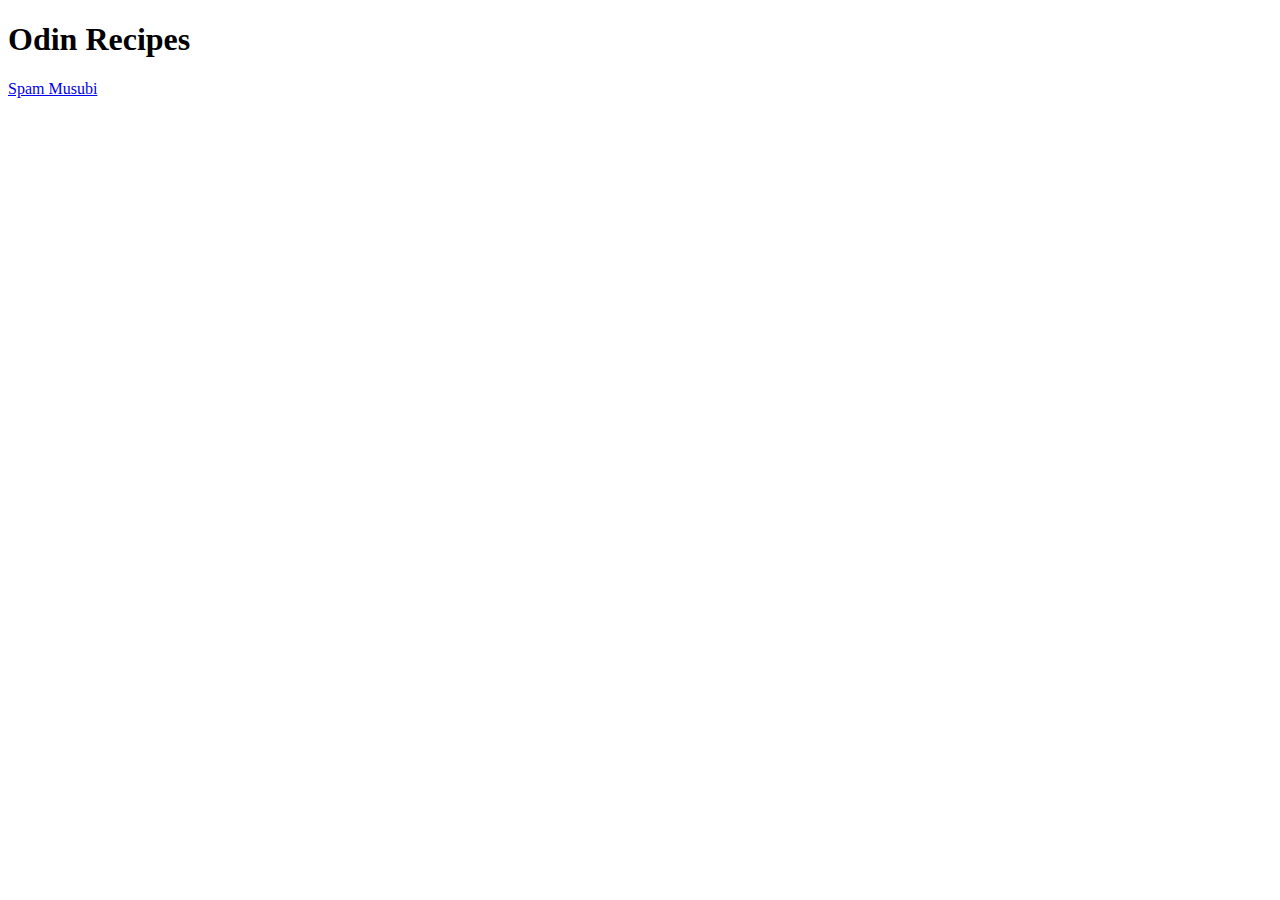
==== index.html @ fedb9f14 "added base for home and spam musubi" ====
<!DOCTYPE html>
<html lang="en">
<head>
    <meta charset="UTF-8">
    <meta name="viewport" content="width=device-width, initial-scale=1.0">
    <title>Odin Recipes</title>
</head>
<body>
    <h1>Odin Recipes</h1>
    <a href="recipes/spam-musubi.html">Spam Musubi</a>
</body>
</html>
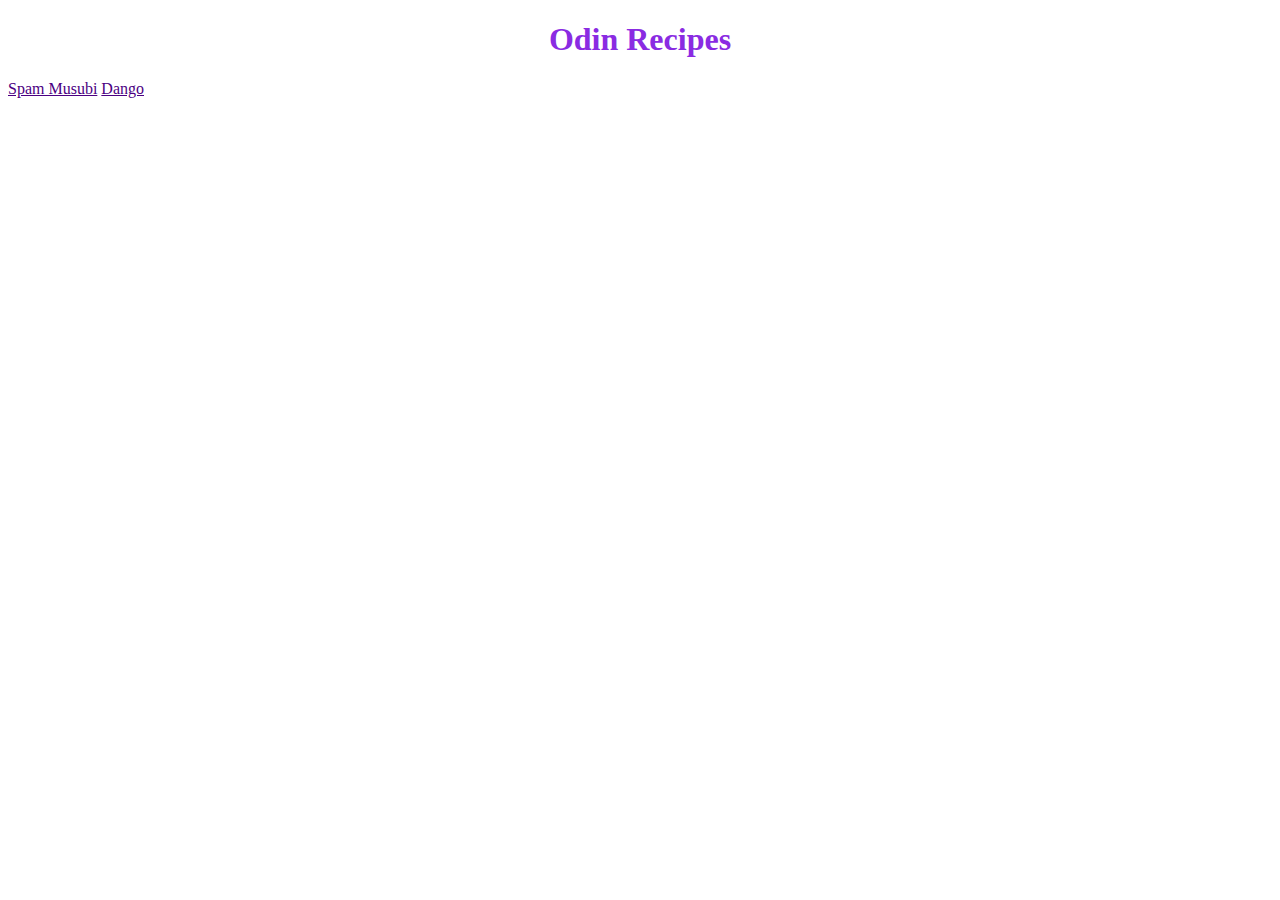
==== commit f903c4bb: "added a stylesheet" ====
--- a/index.html
+++ b/index.html
@@ -3,10 +3,12 @@
 <head>
     <meta charset="UTF-8">
     <meta name="viewport" content="width=device-width, initial-scale=1.0">
+    <link rel="stylesheet" href="style.css">
     <title>Odin Recipes</title>
 </head>
 <body>
-    <h1>Odin Recipes</h1>
-    <a href="recipes/spam-musubi.html">Spam Musubi</a>
+    <h1 class="header">Odin Recipes</h1>
+    <a href="recipies/spam-musubi.html" class="link">Spam Musubi</a>
+    <a href="recipies/dango.html" class="link">Dango</a>
 </body>
 </html>--- a/style.css
+++ b/style.css
@@ -0,0 +1,8 @@
+.link {
+    color:indigo;
+}
+
+.header{
+    color:blueviolet;
+    text-align:center;
+}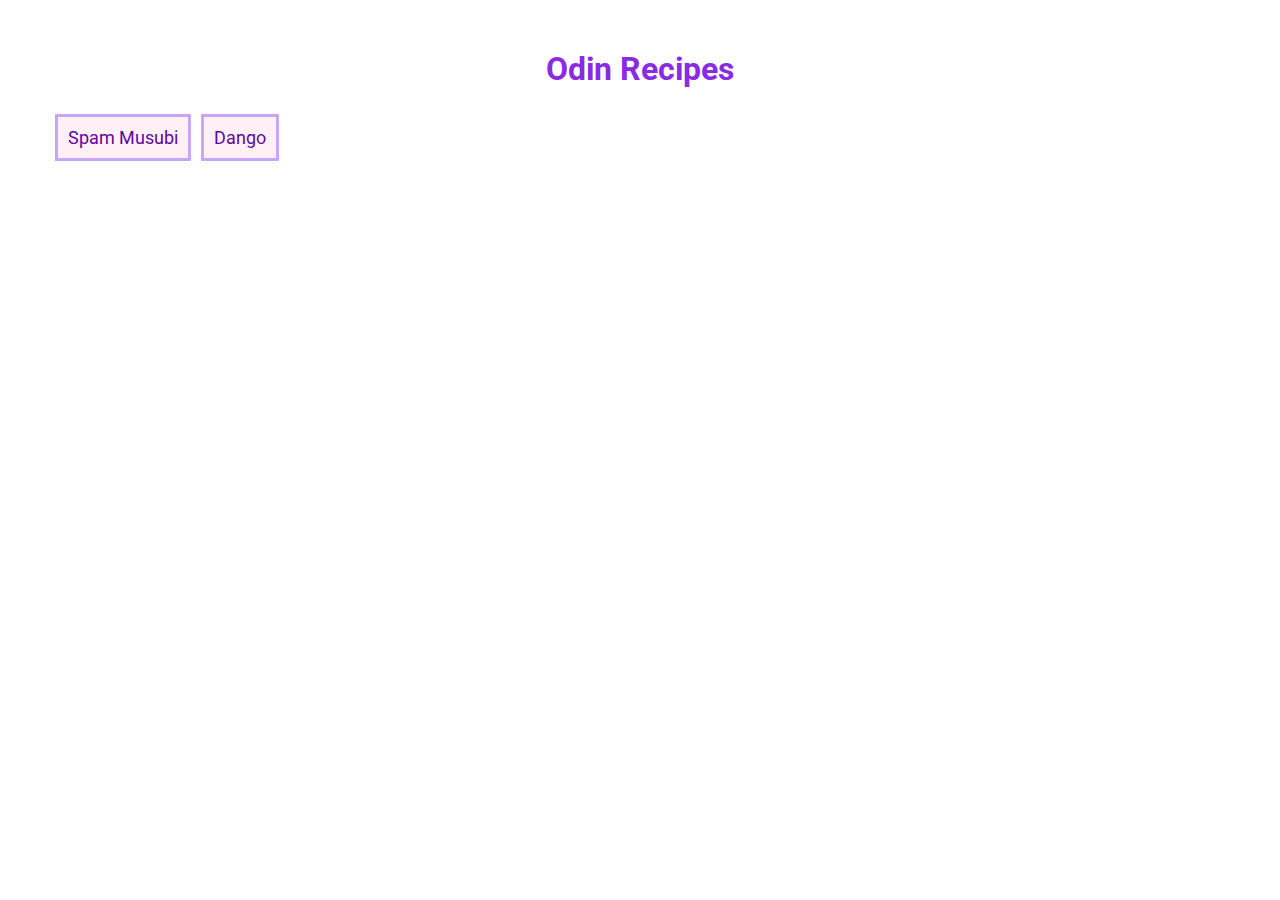
==== commit 79277985: "even more styling -- the nav and added a new font" ====
--- a/index.html
+++ b/index.html
@@ -4,11 +4,16 @@
     <meta charset="UTF-8">
     <meta name="viewport" content="width=device-width, initial-scale=1.0">
     <link rel="stylesheet" href="style.css">
+    <link rel="preconnect" href="https://fonts.googleapis.com">
+    <link rel="preconnect" href="https://fonts.gstatic.com" crossorigin>
+    <link href="https://fonts.googleapis.com/css2?family=Roboto:ital,wght@0,100..900;1,100..900&display=swap" rel="stylesheet">
     <title>Odin Recipes</title>
 </head>
 <body>
     <h1 class="header">Odin Recipes</h1>
-    <a href="recipies/spam-musubi.html" class="link">Spam Musubi</a>
-    <a href="recipies/dango.html" class="link">Dango</a>
+    <div class="nav">
+        <a href="recipies/spam-musubi.html" class="link">Spam Musubi</a>
+        <a href="recipies/dango.html" class="link">Dango</a>
+    </div>
 </body>
 </html>--- a/style.css
+++ b/style.css
@@ -1,8 +1,27 @@
+body{
+    font-family:"Roboto", sans-serif;
+    margin: 50px;
+}
+
 .link {
-    color:indigo;
+    font-size: 18px;
+    color:rgb(95, 6, 158);
+    text-decoration:none;
 }
 
 .header{
     color:blueviolet;
     text-align:center;
+}
+
+.nav{
+    display:flex;
+}
+
+a{
+    display:block;
+    padding:10px;
+    border:3px solid rgb(200, 165, 245);
+    background-color:lavenderblush;
+    margin:5px;
 }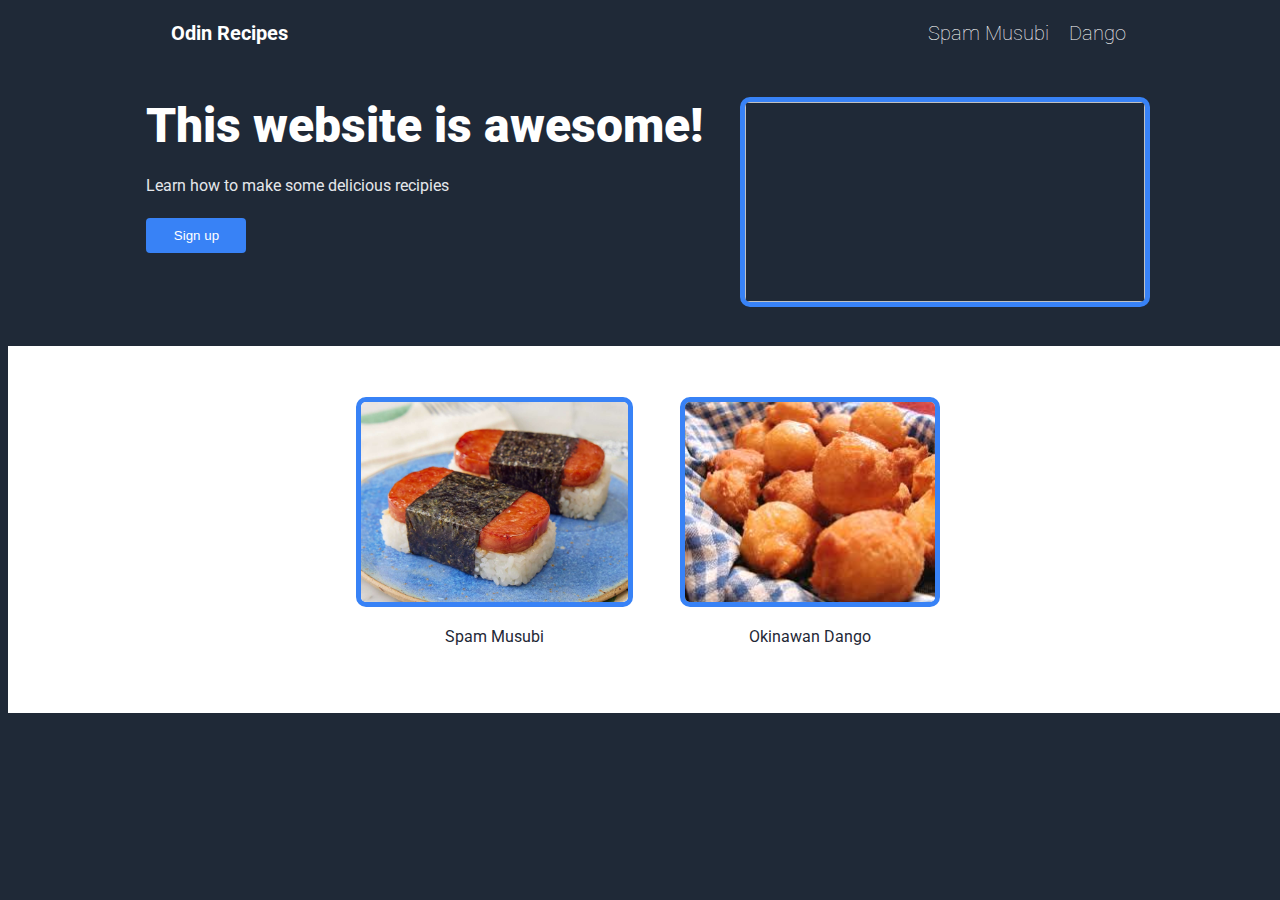
==== commit b6550f91: "styling for the home page" ====
--- a/index.html
+++ b/index.html
@@ -10,10 +10,30 @@
     <title>Odin Recipes</title>
 </head>
 <body>
-    <h1 class="header">Odin Recipes</h1>
-    <div class="nav">
-        <a href="recipies/spam-musubi.html" class="link">Spam Musubi</a>
-        <a href="recipies/dango.html" class="link">Dango</a>
+    <div class="container-fluid">
+        <h1 class="header">Odin Recipes</h1>
+        <div class="nav">
+            <h1 class="link"><a href="recipies/spam-musubi.html" class="link">Spam Musubi</a></h1>
+            <h1 class="link"><a href="recipies/dango.html" class="link">Dango</a></h1>
+        </div>
+    </div>
+    <div class="intro">
+        <div class="text">
+            <h2>This website is awesome!</h2>
+            <p>Learn how to make some delicious recipies</p>
+            <button>Sign up</button>
+        </div>
+        <img class="img" width="400">
+    </div>
+    <div class="images">
+        <span class="spam">
+            <img class="img" src="imgs/spam-img.jpg">
+            <p class="label">Spam Musubi</p>
+        </span>
+        <span class="dango">
+            <img class="img" src="imgs/dango-img.jpeg">
+            <p class="label">Okinawan Dango</p>
+        </span>
     </div>
 </body>
 </html>--- a/style.css
+++ b/style.css
@@ -1,27 +1,89 @@
 body{
+    width:100%;
+    height:100%;
     font-family:"Roboto", sans-serif;
-    margin: 50px;
+    background-color:#1F2937;
+    color:white;
 }
 
-.link {
-    font-size: 18px;
-    color:rgb(95, 6, 158);
-    text-decoration:none;
-}
-
-.header{
-    color:blueviolet;
+h1{
+    font-size:20px;
+    color:white;
     text-align:center;
 }
 
 .nav{
     display:flex;
+    gap:20px;
 }
 
-a{
-    display:block;
+.link{
+    color:white;
+    text-decoration:none;
+    font-weight:lighter;
+}
+
+.container-fluid {
+    width:100%;
+    display:flex;
+    justify-content:center;
+    align-items:center;
+    gap:50%;
+}
+
+.images{
+    background-color:white;
+    display:flex;
+    padding:4%;
+    justify-content:center;
+    align-items:center;
+    gap:4%;
+}
+.img{
+    height:200px;
+    border-radius:10px;
+    border:5px, solid, #3882F6;
+}
+
+.spam .dango {
+    display:flex;
+    flex-direction:column;
+    justify-content:center;
+}
+
+.label{
+    text-align:center;
+    color:#1F2937;
+}
+
+.intro{
+    display:flex;
+    justify-content:center;
+    margin:3%;
+    gap:3%;
+}
+
+h2{
+    font-size:48px;
+    font-weight:900;
+    margin:0;
+}
+
+p{
+    color:#E5E7EB;
+}
+
+.text{
+    display:flex;
+    flex-direction:column;
+    gap:3%;
+}
+
+button{
+    background-color:#3882F6;
+    border:none;
     padding:10px;
-    border:3px solid rgb(200, 165, 245);
-    background-color:lavenderblush;
-    margin:5px;
+    width:100px;
+    border-radius:4px;
+    color:white;
 }